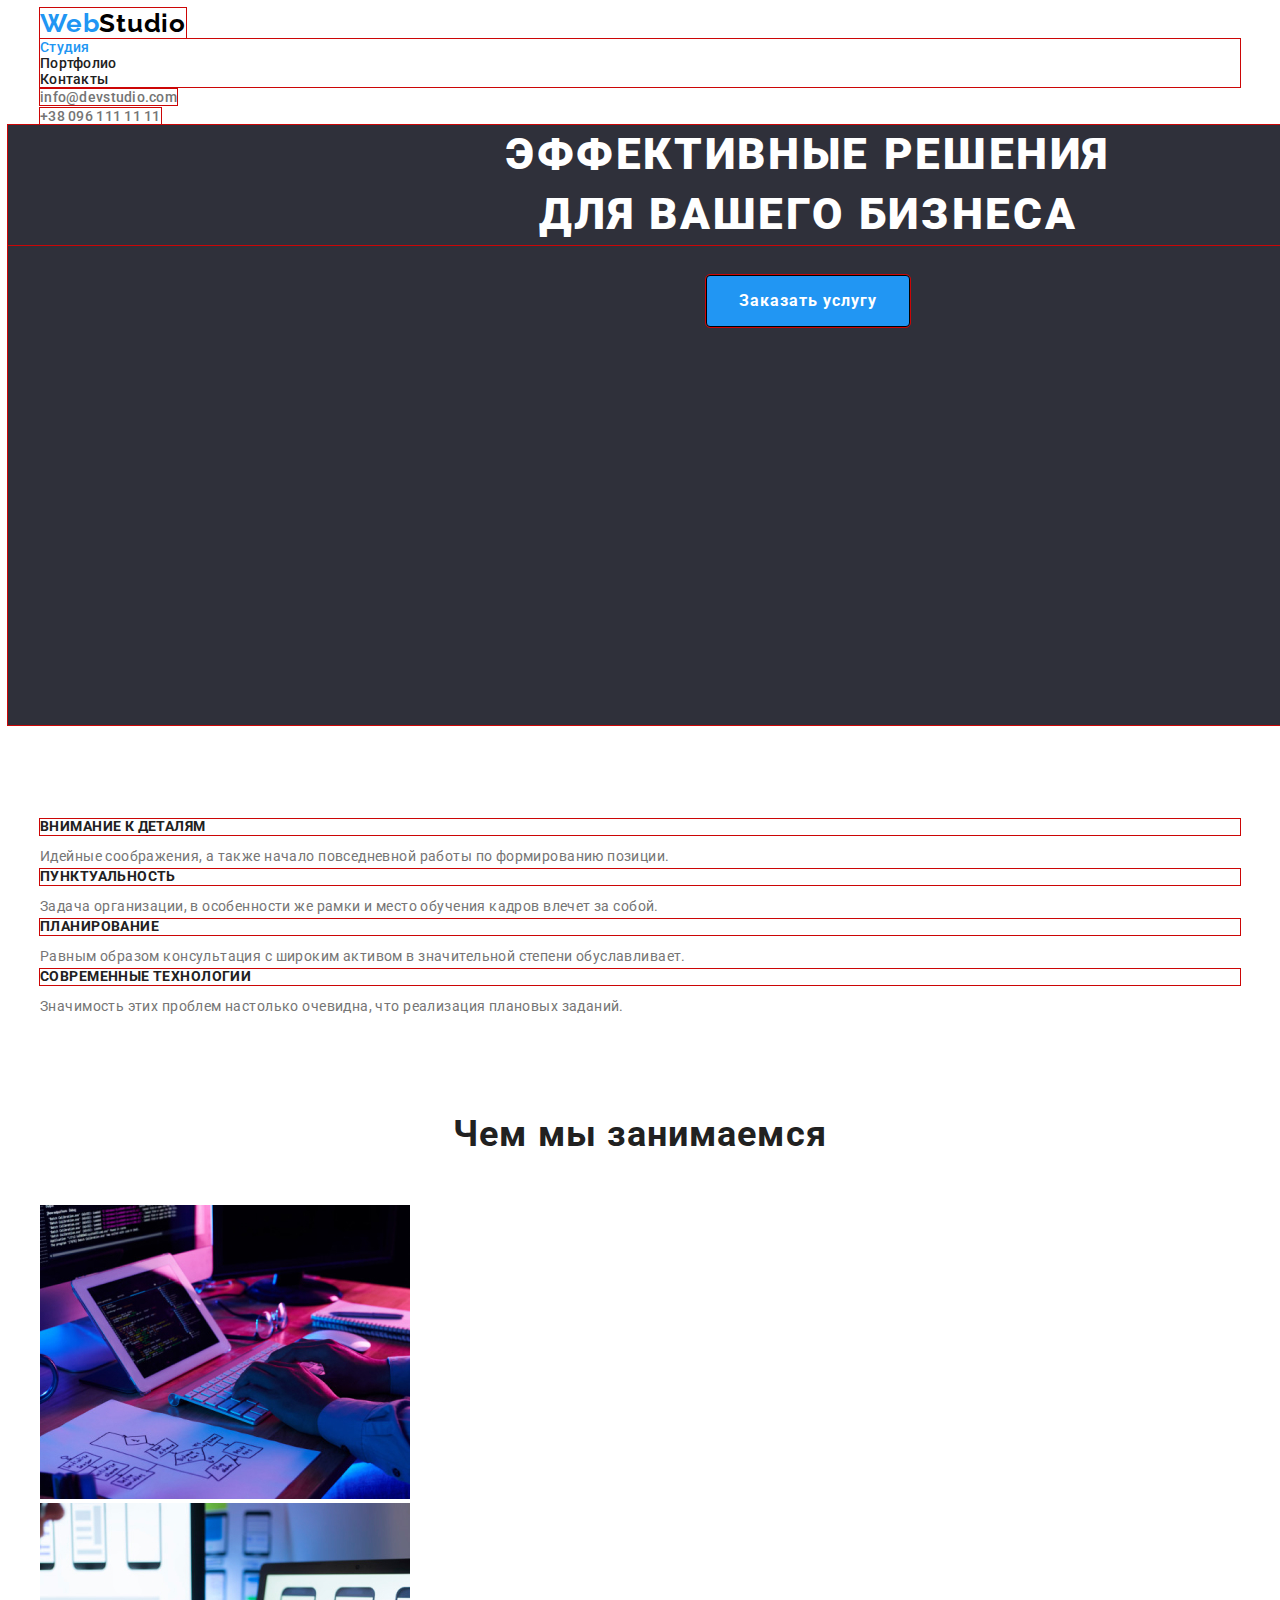
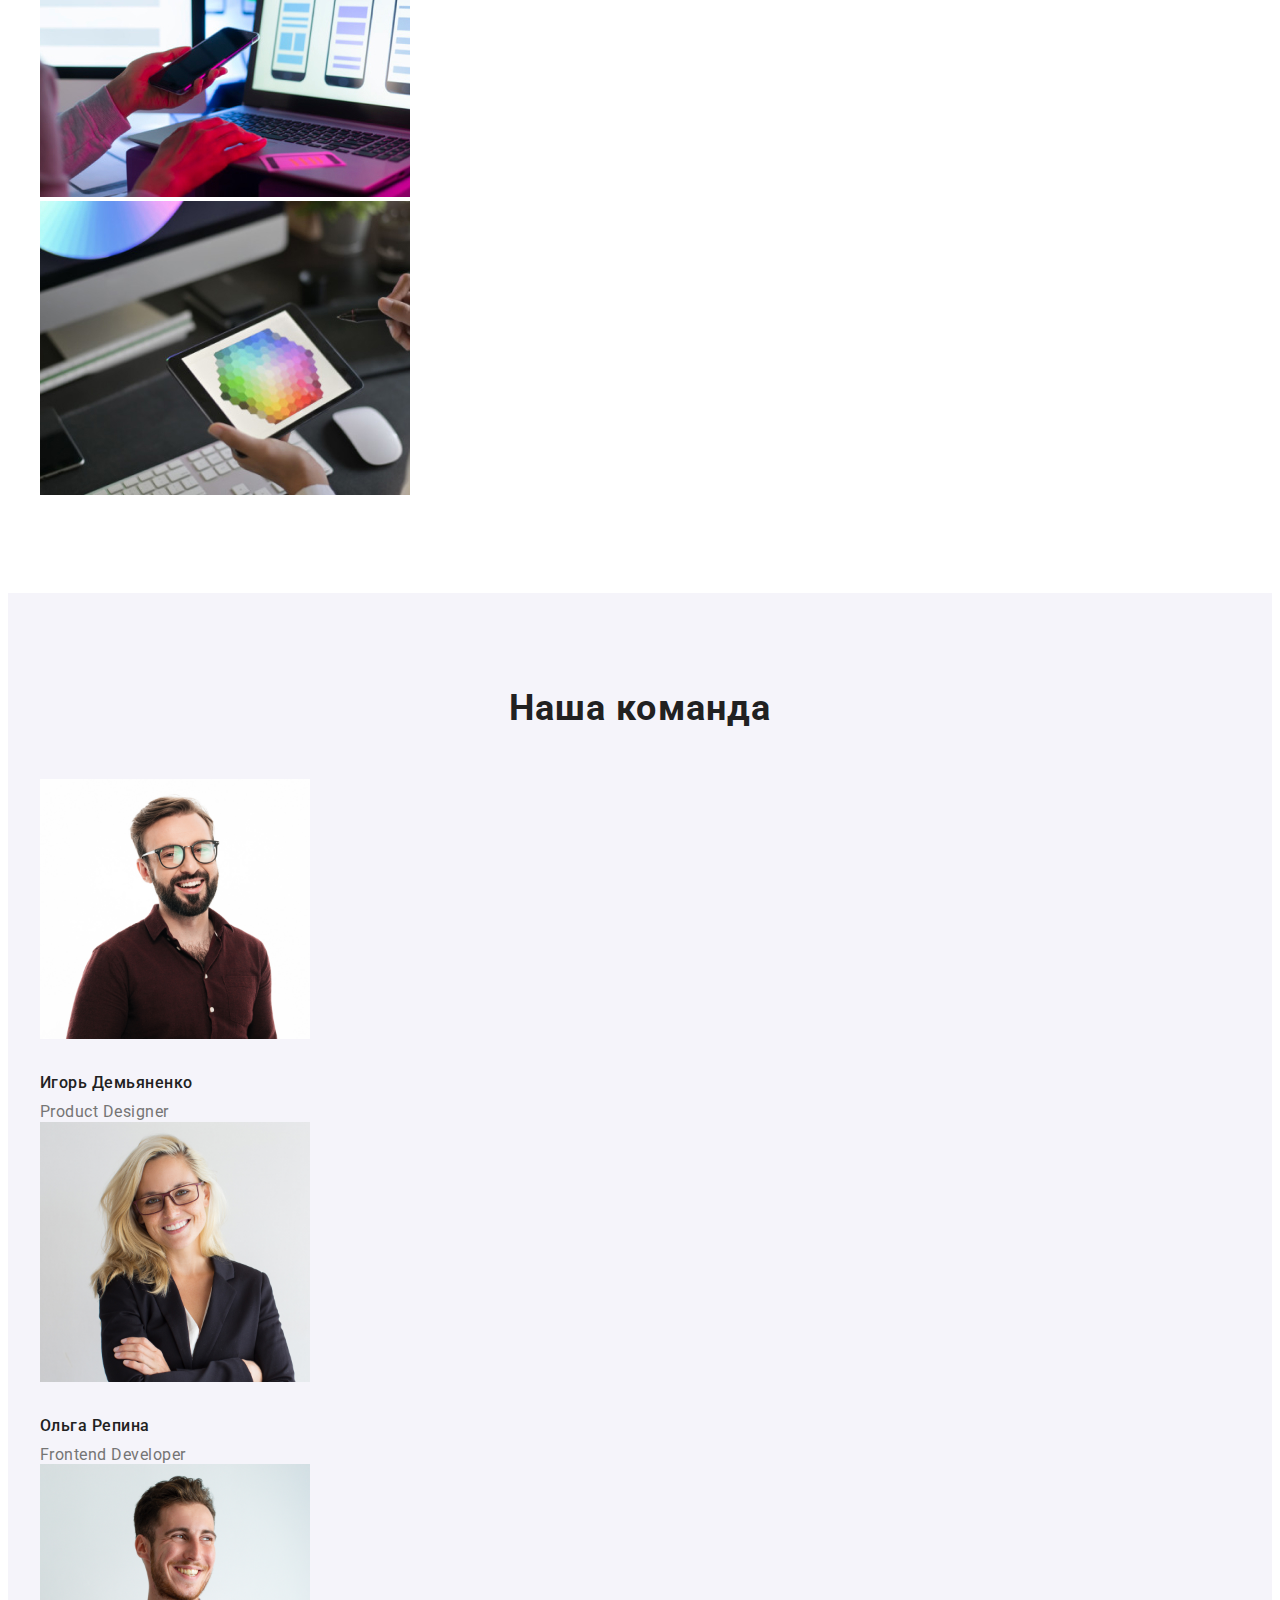
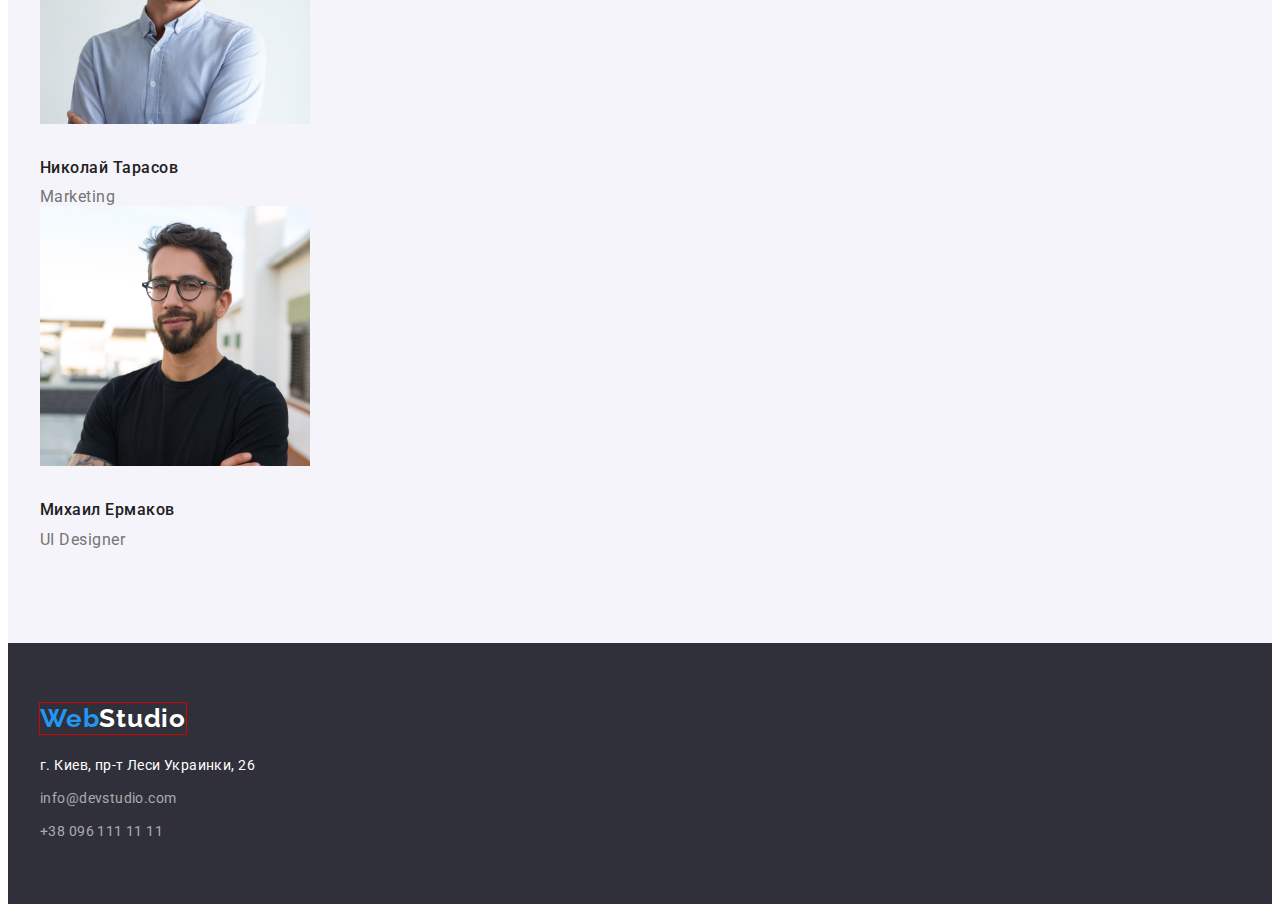
==== index.html @ 1ed5e50f "Start" ====
<!DOCTYPE html>
<html lang="ru">
<head>
    <meta charset="UTF-8">
    <meta name="viewport" content="width=device-width, initial-scale=1.0">
    <title>WebStudio</title>
    <link rel="preconnect" href="https://fonts.gstatic.com">
    <link href="https://fonts.googleapis.com/css2?family=Raleway:wght@700&family=Roboto:wght@400;500;700;900&display=swap"
        rel="stylesheet">
        <link rel="stylesheet" href="https://cdnjs.cloudflare.com/ajax/libs/modern-normalize/1.0.0/modern-normalize.min.css"
            integrity="sha512-ISS7cAi1PEhQ8jnbJpJZMd29NlhNj4AWYyLOSp2CE/CsHxTCu+r+t0D2yoJudVrd0/8fTVPUVDzY5Tvli75u/g=="
            crossorigin="anonymous" />
    <link rel="stylesheet" href="./css/styles.css">

</head>
<body>
    <header>
        <div class="container">
            <nav>
                <a href="/" class="mainlogo"> <span class="logo">Web</span>Studio </a>

                <ul class="site-nav list">               
                    <li>
                        <a href="./index.html" class="link current">Студия</a>
                    </li>
                    <li>
                        <a href="./portfolio.html" class="link">Портфолио</a>
                    </li>
                    <li>
                        <a href="#" class="link">Контакты</a>
                    </li>
                </ul>
            </nav>
            <ul class="list">
                <li>
                    <a href="mailto:info@devstudio.com" class="contact-link">info@devstudio.com</a>
                </li>
                <li>
                    <a href="tel:+380961111111" class="contact-link">+38 096 111 11 11</a>
                </li>
            </ul>
        </div>
    </header>

    <main>
         <section class="hero">
            <h1 class="hero-title">Эффективные решения <br/>для вашего бизнеса</h1>
            <a href="#" class="hero-link">Заказать услугу</a>
        </section>
       
        <section class="section paddingtop">
            <div class="container">
                <h2 class="visually-hidden">Особенности</h2>
                <ul class="list">
                    <li>
                        <h3 class="features-title">Внимание к деталям</h3>
                        <p class="text">Идейные соображения, а также начало повседневной работы по формированию позиции.</p>
                    </li>
                    <li>
                        <h3 class="features-title">Пунктуальность</h3>
                        <p class="text">
                            Задача организации, в особенности же рамки и место обучения кадров влечет за собой.
                        </p>
                    </li>
                    <li>
                        <h3 class="features-title">Планирование</h3>
                        <p class="text">
                            Равным образом консультация с широким активом в значительной степени обуславливает.
                        </p>
                    </li>
                    <li>
                        <h3 class="features-title">Современные технологии</h3>
                        <p class="text">
                            Значимость этих проблем настолько очевидна, что реализация плановых заданий.
                        </p>
                    </li>
                </ul>
            </div>
            
        </section>
        <section class="section">
            <div class="container">
                <h2 class="section-title">Чем мы занимаемся</h2>
                <ul class="features list">
                    <li>
                        <img src="./images/box1.jpg" alt="photo" width="370">
                    </li>
                    <li>
                        <img src="./images/box2.jpg" alt="photo" width="370">
                    </li>
                    <li>
                        <img src="./images/box3.jpg" alt="photo" width="370">
                    </li>
                </ul>
            </div>
        </section>
        <section class="section team paddingtop">
            <div class="container">
                <h2 class="section-title">Наша команда</h2>
                <ul class="list">
                    <li>
                        <img src="./images/igor.jpg" alt="photo-igor" width="270" class="photo">
                        <h3 class="name-title">Игорь Демьяненко</h3>
                        <p lang="en" class="text">Product Designer</p>
                    </li>
                    <li>
                        <img src="./images/olga.jpg" alt="photo-olga" width="270" class="photo">
                        <h3 class="name-title">Ольга Репина</h3>
                        <p lang="en" class="text">Frontend Developer</p>
                    </li>
                    <li>
                        <img src="./images/nikolay.jpg" alt="photo-nikolay" width="270" class="photo">
                        <h3 class="name-title">Николай Тарасов</h3>
                        <p lang="en" class="text">Marketing</p>
                    </li>
                    <li>
                        <img src="./images/mihail.jpg" alt="photo-mihail" width="270" class="photo">
                        <h3 class="name-title">Михаил Ермаков</h3>
                        <p lang="en" class="text">UI Designer</p>
                    </li>
                </ul>
            </div>
        </section>
    </main>

    <footer class="footer">
        <div class="container">
            <a href="/" class="mainlogo"> <span class="logo">Web</span>Studio </a>
            <address class="adress">
                <p class="adress-text"> г. Киев, пр-т Леси Украинки, 26 </p>
                <ul class="list">
                    <li>
                        <a href="mailto:info@devstudio.com" class="footer-link">info@devstudio.com</a>
                    </li>
                    <li>
                        <a href="tel:+380961111111" class="footer-link tel">+38 096 111 11 11</a>
                    </li>
                </ul>
            </address>
        </div>
    </footer>
    
</body>
</html>
---- css/styles.css ----
html {
  box-sizing: border-box;
}
*,
*::before,
*::after {
  box-sizing: inherit;
}
:root {
  --primary-text-color: #757575;
  --title-text-color: #212121;
  --accent-color: #2196f3;
  --background-col: #2f303a;
  --background-team: #f5f4fa;
  --primary-bg-color: #ffffff;
}

body {
  color: var(--primary-text-color);
  background-color: var(--primary-bg-color);
  font-family: 'Roboto', sans-serif;
}
.list {
  list-style: none;
  margin: 0;
  padding: 0;
}
.section {
  padding-bottom: 94px;
}
.section.paddingtop {
  padding-top: 94px;
}
.container {
  margin-left: auto;
  margin-right: auto;
  width: 1200px;
}
/* logo */

.mainlogo {
  font-family: Raleway, sans-serif;
  font-weight: 700;
  font-size: 26px;
  line-height: 1.2;
  letter-spacing: 0.03em;
  text-decoration: none;
  color: #000000;
  outline: 1px solid #cc0606;
}
.logo {
  color: var(--accent-color);
}
/* nav decoration */
.link {
  text-decoration: none;
  color: var(--title-text-color);
}
.site-nav {
  outline: 1px solid #cc0606;
  font-weight: 500;
  font-size: 14px;
  line-height: 1.15;
  letter-spacing: 0.02em;
}

.site-nav .link:hover,
.site-nav .link:focus {
  color: var(--accent-color);
}
.site-nav .link.current {
  color: var(--accent-color);
}
/* contact decoration */
.contact-link {
  outline: 1px solid #cc0606;
  font-weight: 500;
  font-size: 14px;
  line-height: 1.15;
  letter-spacing: 0.02em;
  text-decoration: none;
  color: var(--primary-text-color);
}
.contact .contact-link:focus,
.contact .contact-link:hover {
  color: var(--accent-color);
}

/* hero */
.hero {
  margin-left: auto;
  margin-right: auto;
  width: 1600px;
  height: 600px;
  outline: 1px solid #cc0606;
  text-align: center;
  background-color: var(--background-col);
  color: var(--primary-bg-color);
}
.hero-title {
  margin-top: 0;
  margin-bottom: 30px;
  outline: 1px solid #cc0606;
  text-transform: uppercase;
  font-weight: 900;
  font-size: 44px;
  line-height: 1.36;
  letter-spacing: 0.06em;
}
.hero-link {
  outline: 1px solid #cc0606;
  display: inline-block;
  border: 1px solid #000000;
  padding: 10px 32px;
  border-radius: 4px;
  background-color: var(--accent-color);
  text-decoration: none;

  color: var(--primary-bg-color);
  font-weight: 700;
  font-size: 16px;
  line-height: 1.87;
  letter-spacing: 0.06em;
}

/* features */
.section-title {
  margin-top: 0;
  margin-bottom: 50px;
  text-align: center;

  color: var(--title-text-color);
  font-weight: 700;
  font-size: 36px;
  line-height: 1.17;
  letter-spacing: 0.03em;
}

.features-title {
  margin-top: 0;
  margin-bottom: 10px;
  outline: 1px solid #cc0606;
  color: var(--title-text-color);
  text-transform: uppercase;
  font-weight: 700;
  font-size: 14px;
  line-height: 1.14;
  letter-spacing: 0.03em;
}

.text {
  margin-top: 0;
  margin-bottom: 0;
  font-weight: 400;
  font-size: 14px;
  line-height: 1.71;
  letter-spacing: 0.03em;
}
/* our team */
.team {
  background-color: var(--background-team);
}

.photo {
  margin-bottom: 30px;
}
.team .text {
  font-weight: 400;
  font-size: 16px;
  line-height: 1.2;
  letter-spacing: 0.03em;
}
.name-title {
  margin-top: 0;
  margin-bottom: 10px;
  color: var(--title-text-color);
  font-weight: 500;
  font-size: 16px;
  line-height: 1.2;
  letter-spacing: 0.03em;
}

/* footer */
.footer {
  padding: 60px 0;
  background-color: var(--background-col);
  color: var(--primary-bg-color);
}
.footer .mainlogo {
  display: inline-block;
  margin-bottom: 20px;
  color: var(--primary-bg-color);
}

.adress {
  font-style: normal;
  font-weight: 400;
  font-size: 14px;
  line-height: 1.71;
  letter-spacing: 0.03em;
}
.adress-text {
  margin-top: 0;
  margin-bottom: 9px;
}
.footer-link {
  display: inline-block;
  margin-bottom: 9px;
  text-decoration: none;
  color: rgb(255, 255, 255, 0.6);
}
.footer-link.tel {
  margin-bottom: 0;
}
/* button */
.list.btn {
  text-align: center;
}

.button {
  border: 1px solid transparent;
  border-radius: 4px;
  padding: 6px 22px;

  font-weight: 500;
  font-size: 16px;
  line-height: 1.62;
  text-align: center;
  letter-spacing: 0.03em;

  color: var(--title-text-color);
  text-decoration: none;
  background-color: var(--background-team);
}
.button:hover,
.button:focus {
  color: var(--primary-bg-color);
  background-color: var(--accent-color);
}

/* ПОРТФОЛИО */
.link.project {
  display: inline-block;
}

.project-title {
  outline: 1px solid #cc0606;
  margin-top: 0;
  margin-bottom: 4px;
  text-decoration: none;
  font-weight: 700;
  font-size: 18px;
  line-height: 2;
  letter-spacing: 0.06em;
}

.project-text {
  outline: 1px solid #cc0606;
  margin-top: 0;
  margin-bottom: 0;
  color: var(--primary-text-color);
  font-weight: 400;
  font-size: 16px;
  line-height: 1.87;
  letter-spacing: 0.03em;
}

.image {
  outline: 1px solid #cc0606;
  width: 370px;
  margin-bottom: 20px;
}
.visually-hidden {
  position: absolute;
  width: 1px;
  height: 1px;
  margin: -1px;
  border: 0;
  padding: 0;

  white-space: nowrap;
  clip-path: inset(100%);
  clip: rect(0 0 0 0);
  overflow: hidden;
}
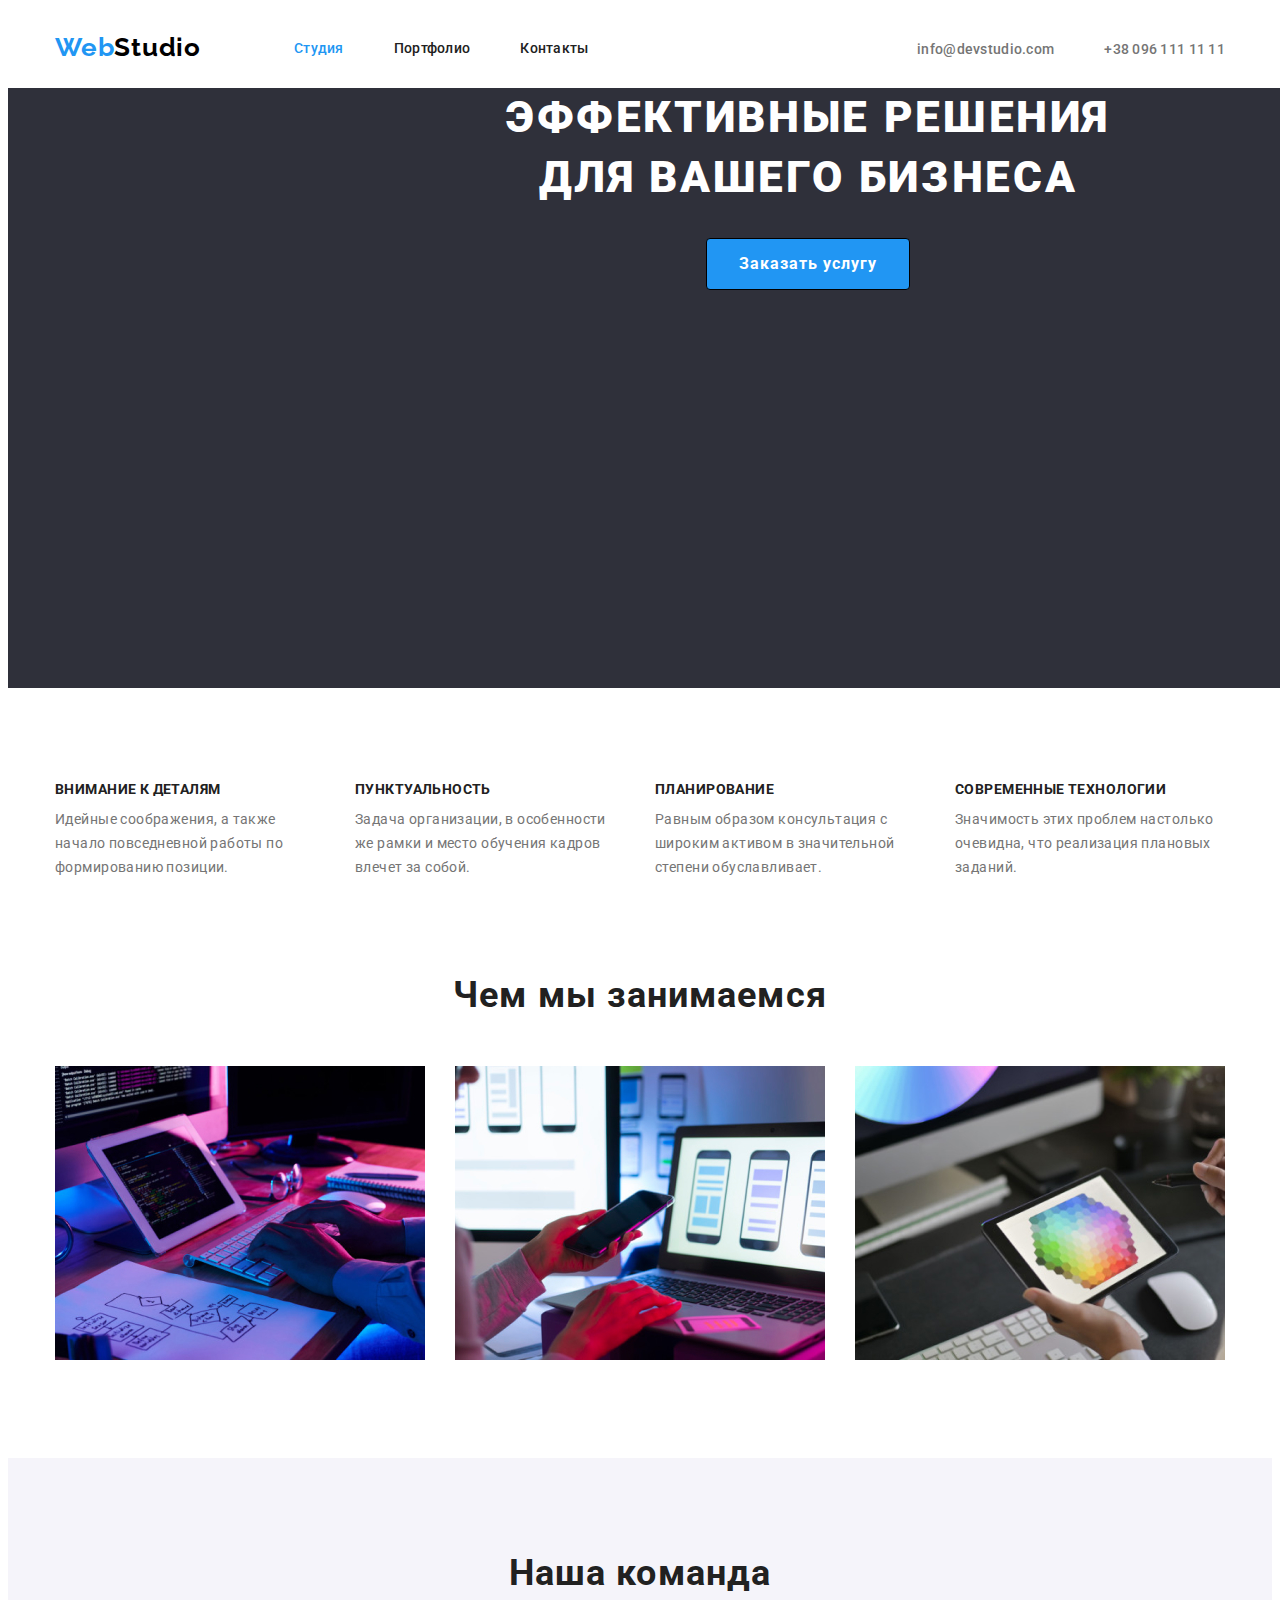
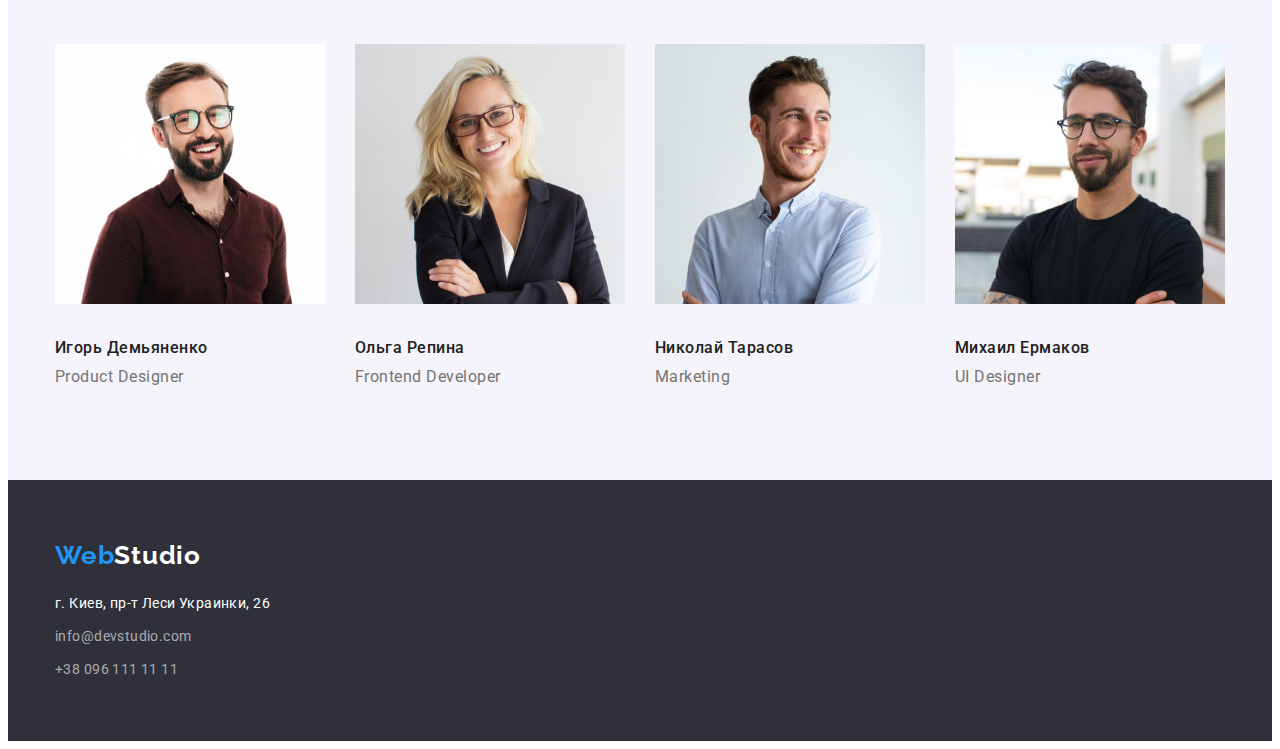
==== commit 925f1d88: "Done" ====
--- a/index.html
+++ b/index.html
@@ -15,27 +15,27 @@
 </head>
 <body>
     <header>
-        <div class="container">
-            <nav>
+        <div class="container main-nav">
+            <nav class="main-nav">
                 <a href="/" class="mainlogo"> <span class="logo">Web</span>Studio </a>
 
                 <ul class="site-nav list">               
-                    <li>
+                    <li class="item">
                         <a href="./index.html" class="link current">Студия</a>
                     </li>
-                    <li>
+                    <li class="item">
                         <a href="./portfolio.html" class="link">Портфолио</a>
                     </li>
-                    <li>
+                    <li class="item">
                         <a href="#" class="link">Контакты</a>
                     </li>
                 </ul>
             </nav>
-            <ul class="list">
-                <li>
+            <ul class="nav-contact list">
+                <li class="item">
                     <a href="mailto:info@devstudio.com" class="contact-link">info@devstudio.com</a>
                 </li>
-                <li>
+                <li class="item">
                     <a href="tel:+380961111111" class="contact-link">+38 096 111 11 11</a>
                 </li>
             </ul>
@@ -51,24 +51,24 @@
         <section class="section paddingtop">
             <div class="container">
                 <h2 class="visually-hidden">Особенности</h2>
-                <ul class="list">
-                    <li>
+                <ul class="list features">
+                    <li class="item">
                         <h3 class="features-title">Внимание к деталям</h3>
                         <p class="text">Идейные соображения, а также начало повседневной работы по формированию позиции.</p>
                     </li>
-                    <li>
+                    <li class="item">
                         <h3 class="features-title">Пунктуальность</h3>
                         <p class="text">
                             Задача организации, в особенности же рамки и место обучения кадров влечет за собой.
                         </p>
                     </li>
-                    <li>
+                    <li class="item">
                         <h3 class="features-title">Планирование</h3>
                         <p class="text">
                             Равным образом консультация с широким активом в значительной степени обуславливает.
                         </p>
                     </li>
-                    <li>
+                    <li class="item">
                         <h3 class="features-title">Современные технологии</h3>
                         <p class="text">
                             Значимость этих проблем настолько очевидна, что реализация плановых заданий.
@@ -82,13 +82,13 @@
             <div class="container">
                 <h2 class="section-title">Чем мы занимаемся</h2>
                 <ul class="features list">
-                    <li>
+                    <li class="item-img">
                         <img src="./images/box1.jpg" alt="photo" width="370">
                     </li>
-                    <li>
+                    <li class="item-img">
                         <img src="./images/box2.jpg" alt="photo" width="370">
                     </li>
-                    <li>
+                    <li class="item-img">
                         <img src="./images/box3.jpg" alt="photo" width="370">
                     </li>
                 </ul>
@@ -97,23 +97,23 @@
         <section class="section team paddingtop">
             <div class="container">
                 <h2 class="section-title">Наша команда</h2>
-                <ul class="list">
-                    <li>
+                <ul class="features list">
+                    <li class="item">
                         <img src="./images/igor.jpg" alt="photo-igor" width="270" class="photo">
                         <h3 class="name-title">Игорь Демьяненко</h3>
                         <p lang="en" class="text">Product Designer</p>
                     </li>
-                    <li>
+                    <li class="item">
                         <img src="./images/olga.jpg" alt="photo-olga" width="270" class="photo">
                         <h3 class="name-title">Ольга Репина</h3>
                         <p lang="en" class="text">Frontend Developer</p>
                     </li>
-                    <li>
+                    <li class="item">
                         <img src="./images/nikolay.jpg" alt="photo-nikolay" width="270" class="photo">
                         <h3 class="name-title">Николай Тарасов</h3>
                         <p lang="en" class="text">Marketing</p>
                     </li>
-                    <li>
+                    <li class="item">
                         <img src="./images/mihail.jpg" alt="photo-mihail" width="270" class="photo">
                         <h3 class="name-title">Михаил Ермаков</h3>
                         <p lang="en" class="text">UI Designer</p>
--- a/css/styles.css
+++ b/css/styles.css
@@ -25,6 +25,10 @@
   margin: 0;
   padding: 0;
 }
+.link {
+  text-decoration: none;
+  color: var(--title-text-color);
+}
 .section {
   padding-bottom: 94px;
 }
@@ -35,10 +39,14 @@
   margin-left: auto;
   margin-right: auto;
   width: 1200px;
+  padding: 0 15px;
 }
 /* logo */
 
 .mainlogo {
+  display: block;
+  margin-right: 93px;
+
   font-family: Raleway, sans-serif;
   font-weight: 700;
   font-size: 26px;
@@ -46,34 +54,52 @@
   letter-spacing: 0.03em;
   text-decoration: none;
   color: #000000;
-  outline: 1px solid #cc0606;
 }
 .logo {
   color: var(--accent-color);
 }
 /* nav decoration */
-.link {
-  text-decoration: none;
-  color: var(--title-text-color);
-}
+
+.main-nav {
+  display: flex;
+  align-items: center;
+}
+
 .site-nav {
-  outline: 1px solid #cc0606;
+  display: flex;
+
   font-weight: 500;
   font-size: 14px;
   line-height: 1.15;
   letter-spacing: 0.02em;
+}
+.site-nav .item + .item {
+  margin-left: 50px;
+}
+
+.site-nav .link {
+  display: block;
+  padding-bottom: 32px;
+  padding-top: 32px;
 }
 
 .site-nav .link:hover,
 .site-nav .link:focus {
   color: var(--accent-color);
 }
+
 .site-nav .link.current {
   color: var(--accent-color);
 }
 /* contact decoration */
+.nav-contact {
+  display: flex;
+  margin-left: auto;
+}
+.nav-contact .item + .item {
+  margin-left: 50px;
+}
 .contact-link {
-  outline: 1px solid #cc0606;
   font-weight: 500;
   font-size: 14px;
   line-height: 1.15;
@@ -81,8 +107,8 @@
   text-decoration: none;
   color: var(--primary-text-color);
 }
-.contact .contact-link:focus,
-.contact .contact-link:hover {
+.nav-contact .contact-link:focus,
+.nav-contact .contact-link:hover {
   color: var(--accent-color);
 }
 
@@ -92,7 +118,7 @@
   margin-right: auto;
   width: 1600px;
   height: 600px;
-  outline: 1px solid #cc0606;
+  /* outline: 1px solid #cc0606; */
   text-align: center;
   background-color: var(--background-col);
   color: var(--primary-bg-color);
@@ -100,7 +126,7 @@
 .hero-title {
   margin-top: 0;
   margin-bottom: 30px;
-  outline: 1px solid #cc0606;
+  /* outline: 1px solid #cc0606; */
   text-transform: uppercase;
   font-weight: 900;
   font-size: 44px;
@@ -108,7 +134,7 @@
   letter-spacing: 0.06em;
 }
 .hero-link {
-  outline: 1px solid #cc0606;
+  /* outline: 1px solid #cc0606; */
   display: inline-block;
   border: 1px solid #000000;
   padding: 10px 32px;
@@ -124,6 +150,20 @@
 }
 
 /* features */
+.features {
+  display: flex;
+  flex-wrap: wrap;
+}
+
+.features .item {
+  display: block;
+  width: 270px;
+  margin-right: 30px;
+}
+
+.features .item:nth-child(4n) {
+  margin-right: 0;
+}
 .section-title {
   margin-top: 0;
   margin-bottom: 50px;
@@ -139,7 +179,7 @@
 .features-title {
   margin-top: 0;
   margin-bottom: 10px;
-  outline: 1px solid #cc0606;
+  /* outline: 1px solid #cc0606; */
   color: var(--title-text-color);
   text-transform: uppercase;
   font-weight: 700;
@@ -155,6 +195,13 @@
   font-size: 14px;
   line-height: 1.71;
   letter-spacing: 0.03em;
+}
+/* Чем мы занимаемся */
+.features .item-img {
+  margin-right: 30px;
+}
+.features .item-img:nth-child(3n) {
+  margin-right: 0;
 }
 /* our team */
 .team {
@@ -212,11 +259,20 @@
 .footer-link.tel {
   margin-bottom: 0;
 }
+
+/* ПОРТФОЛИО */
+
 /* button */
 .list.btn {
+  display: flex;
+  justify-content: center;
   text-align: center;
-}
-
+  margin-bottom: 50px;
+}
+
+.list.btn .item + .item {
+  margin-left: 8px;
+}
 .button {
   border: 1px solid transparent;
   border-radius: 4px;
@@ -238,15 +294,32 @@
   background-color: var(--accent-color);
 }
 
-/* ПОРТФОЛИО */
-.link.project {
-  display: inline-block;
-}
-
+/* cards */
+.features .project {
+  width: calc((100%-60px) / 3);
+  margin-bottom: 30px;
+}
+
+.features .project:nth-last-child(-n + 3) {
+  margin-bottom: 0;
+}
+
+ {
+  display: inline-block;
+  text-decoration: none;
+  color: var(--title-text-color);
+}
+
+.link-project {
+  display: inline-block;
+  text-decoration: none;
+  color: var(--title-text-color);
+}
 .project-title {
-  outline: 1px solid #cc0606;
+  padding: 0 24px;
   margin-top: 0;
   margin-bottom: 4px;
+
   text-decoration: none;
   font-weight: 700;
   font-size: 18px;
@@ -255,9 +328,10 @@
 }
 
 .project-text {
-  outline: 1px solid #cc0606;
+  padding: 0 24px;
   margin-top: 0;
   margin-bottom: 0;
+
   color: var(--primary-text-color);
   font-weight: 400;
   font-size: 16px;
@@ -266,7 +340,6 @@
 }
 
 .image {
-  outline: 1px solid #cc0606;
   width: 370px;
   margin-bottom: 20px;
 }
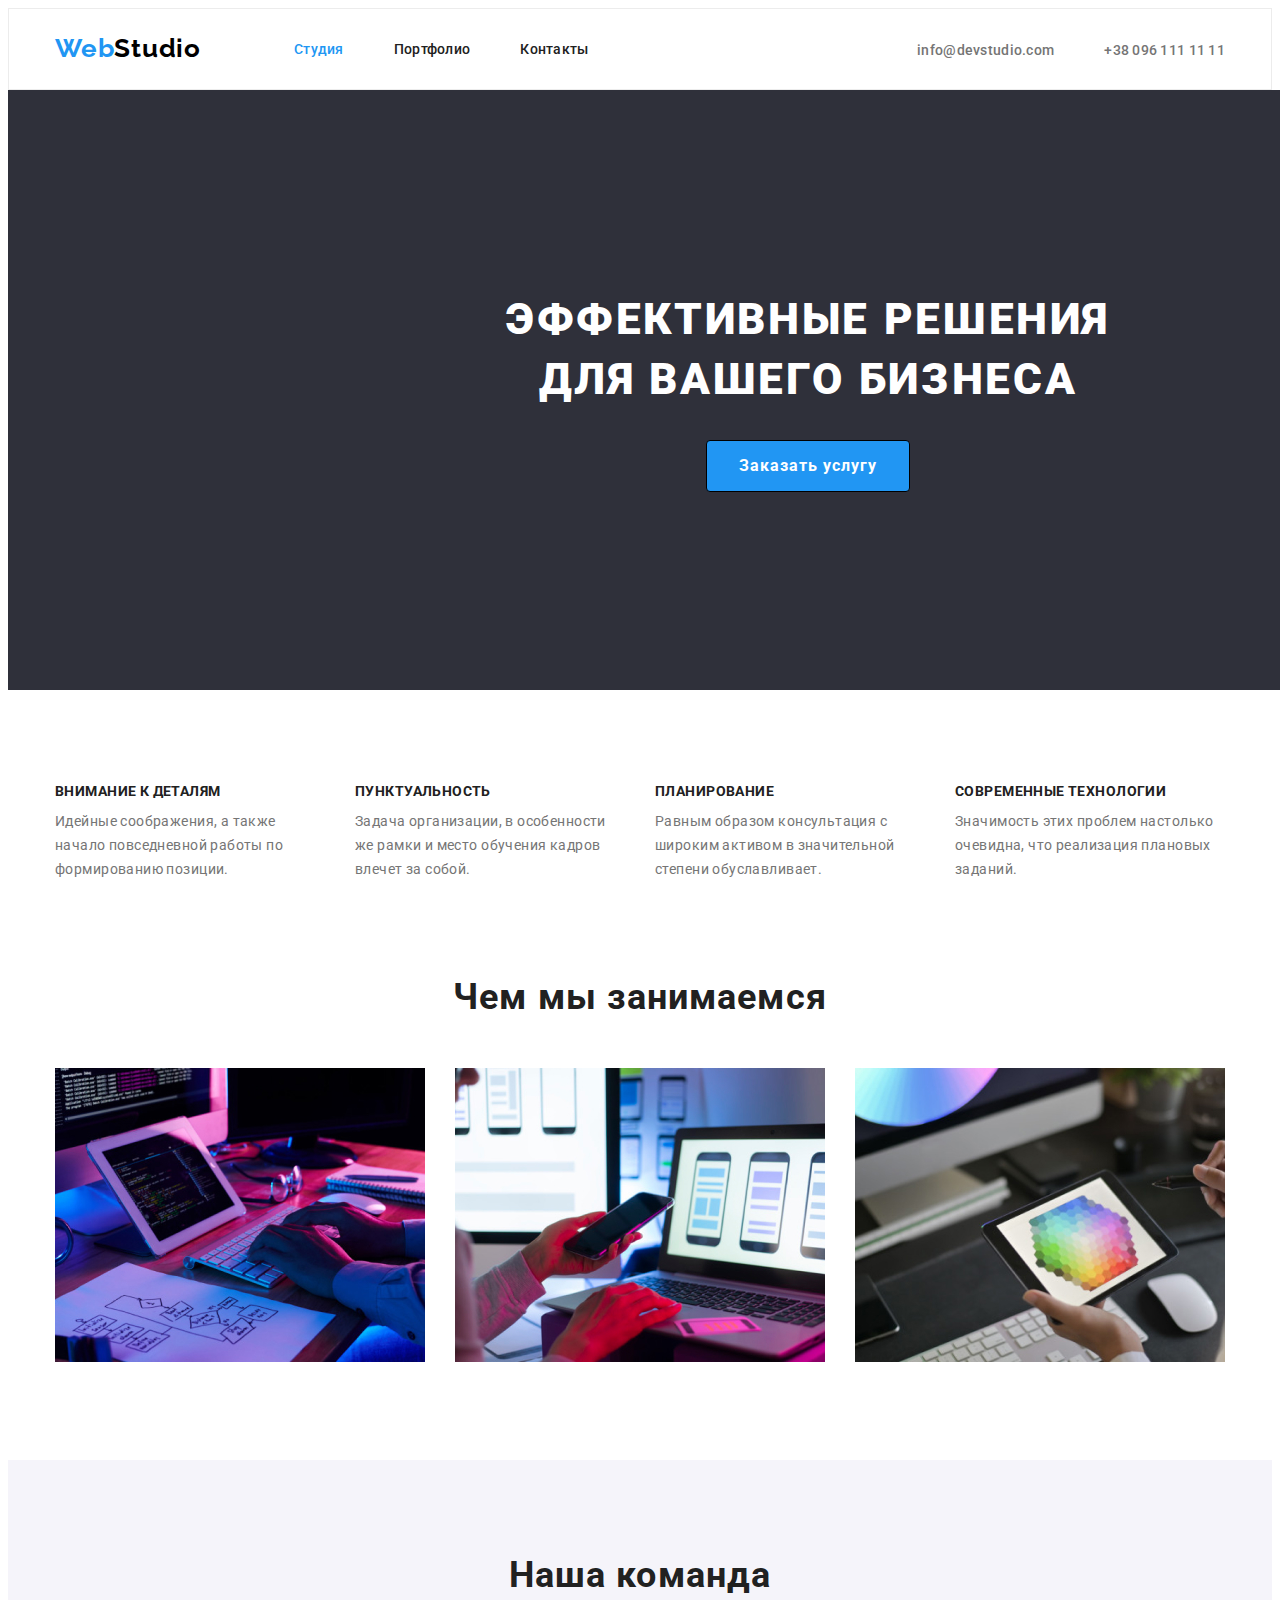
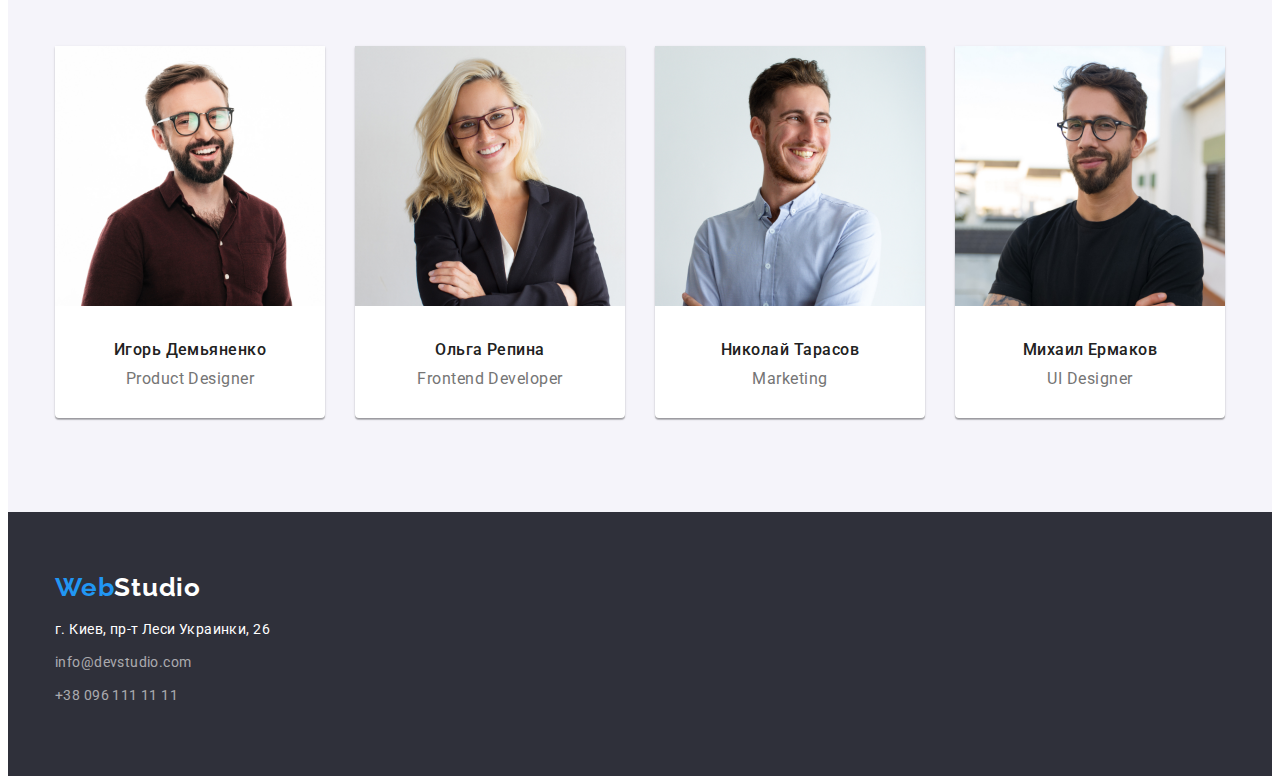
==== commit 58502ec1: "error correction" ====
--- a/index.html
+++ b/index.html
@@ -14,7 +14,7 @@
 
 </head>
 <body>
-    <header>
+    <header class="header">
         <div class="container main-nav">
             <nav class="main-nav">
                 <a href="/" class="mainlogo"> <span class="logo">Web</span>Studio </a>
@@ -48,7 +48,7 @@
             <a href="#" class="hero-link">Заказать услугу</a>
         </section>
        
-        <section class="section paddingtop">
+        <section class="section">
             <div class="container">
                 <h2 class="visually-hidden">Особенности</h2>
                 <ul class="list features">
@@ -78,7 +78,7 @@
             </div>
             
         </section>
-        <section class="section">
+        <section class="section  paddingtop">
             <div class="container">
                 <h2 class="section-title">Чем мы занимаемся</h2>
                 <ul class="features list">
@@ -94,29 +94,37 @@
                 </ul>
             </div>
         </section>
-        <section class="section team paddingtop">
+        <section class="section team">
             <div class="container">
                 <h2 class="section-title">Наша команда</h2>
                 <ul class="features list">
-                    <li class="item">
+                    <li class="item team-ietm">
                         <img src="./images/igor.jpg" alt="photo-igor" width="270" class="photo">
-                        <h3 class="name-title">Игорь Демьяненко</h3>
-                        <p lang="en" class="text">Product Designer</p>
+                        <div class="team-text">
+                            <h3 class="name-title">Игорь Демьяненко</h3>
+                            <p lang="en" class="text">Product Designer</p>
+                        </div>
                     </li>
-                    <li class="item">
+                    <li class="item team-ietm">
                         <img src="./images/olga.jpg" alt="photo-olga" width="270" class="photo">
-                        <h3 class="name-title">Ольга Репина</h3>
-                        <p lang="en" class="text">Frontend Developer</p>
+                        <div class="team-text">
+                            <h3 class="name-title">Ольга Репина</h3>
+                            <p lang="en" class="text">Frontend Developer</p>
+                        </div>
                     </li>
-                    <li class="item">
+                    <li class="item team-ietm">
                         <img src="./images/nikolay.jpg" alt="photo-nikolay" width="270" class="photo">
-                        <h3 class="name-title">Николай Тарасов</h3>
-                        <p lang="en" class="text">Marketing</p>
+                        <div class="team-text">
+                            <h3 class="name-title">Николай Тарасов</h3>
+                            <p lang="en" class="text">Marketing</p>
+                        </div>
                     </li>
-                    <li class="item">
+                    <li class="item team-ietm">
                         <img src="./images/mihail.jpg" alt="photo-mihail" width="270" class="photo">
-                        <h3 class="name-title">Михаил Ермаков</h3>
-                        <p lang="en" class="text">UI Designer</p>
+                        <div class="team-text">
+                            <h3 class="name-title">Михаил Ермаков</h3>
+                            <p lang="en" class="text">UI Designer</p>
+                        </div>
                     </li>
                 </ul>
             </div>
@@ -129,10 +137,10 @@
             <address class="adress">
                 <p class="adress-text"> г. Киев, пр-т Леси Украинки, 26 </p>
                 <ul class="list">
-                    <li>
+                    <li class="footer-item">
                         <a href="mailto:info@devstudio.com" class="footer-link">info@devstudio.com</a>
                     </li>
-                    <li>
+                    <li class="footer-item"> 
                         <a href="tel:+380961111111" class="footer-link tel">+38 096 111 11 11</a>
                     </li>
                 </ul>
--- a/css/styles.css
+++ b/css/styles.css
@@ -31,9 +31,10 @@
 }
 .section {
   padding-bottom: 94px;
+  padding-top: 94px;
 }
 .section.paddingtop {
-  padding-top: 94px;
+  padding-top: 0px;
 }
 .container {
   margin-left: auto;
@@ -41,11 +42,14 @@
   width: 1200px;
   padding: 0 15px;
 }
+/* HEDER */
+.header {
+  border: 1px solid #ececec;
+}
 /* logo */
 
 .mainlogo {
   display: block;
-  margin-right: 93px;
 
   font-family: Raleway, sans-serif;
   font-weight: 700;
@@ -67,6 +71,7 @@
 
 .site-nav {
   display: flex;
+  margin-left: 93px;
 
   font-weight: 500;
   font-size: 14px;
@@ -112,13 +117,13 @@
   color: var(--accent-color);
 }
 
-/* hero */
+/* hero!!!!!!! */
 .hero {
+  padding-top: 200px;
   margin-left: auto;
   margin-right: auto;
   width: 1600px;
-  height: 600px;
-  /* outline: 1px solid #cc0606; */
+  min-height: 600px;
   text-align: center;
   background-color: var(--background-col);
   color: var(--primary-bg-color);
@@ -207,16 +212,24 @@
 .team {
   background-color: var(--background-team);
 }
-
-.photo {
-  margin-bottom: 30px;
-}
+.team-ietm {
+  background: #ffffff;
+  border-radius: 0 0 4px 4px;
+  box-shadow: 0px 1px 3px rgba(0, 0, 0, 0.12), 0px 1px 1px rgba(0, 0, 0, 0.14),
+    0px 2px 1px rgba(0, 0, 0, 0.2);
+}
+.team-text {
+  padding: 30px;
+  text-align: center;
+}
+
 .team .text {
   font-weight: 400;
   font-size: 16px;
   line-height: 1.2;
   letter-spacing: 0.03em;
 }
+
 .name-title {
   margin-top: 0;
   margin-bottom: 10px;
@@ -235,7 +248,6 @@
 }
 .footer .mainlogo {
   display: inline-block;
-  margin-bottom: 20px;
   color: var(--primary-bg-color);
 }
 
@@ -247,12 +259,13 @@
   letter-spacing: 0.03em;
 }
 .adress-text {
-  margin-top: 0;
+  margin-bottom: 9px;
+}
+.footer-item {
   margin-bottom: 9px;
 }
 .footer-link {
   display: inline-block;
-  margin-bottom: 9px;
   text-decoration: none;
   color: rgb(255, 255, 255, 0.6);
 }
@@ -296,30 +309,30 @@
 
 /* cards */
 .features .project {
-  width: calc((100%-60px) / 3);
+  width: 370px;
+  margin-right: 30px;
   margin-bottom: 30px;
+}
+.features .project:nth-child(3n) {
+  margin-right: 0;
 }
 
 .features .project:nth-last-child(-n + 3) {
   margin-bottom: 0;
 }
 
- {
-  display: inline-block;
-  text-decoration: none;
-  color: var(--title-text-color);
-}
-
 .link-project {
   display: inline-block;
   text-decoration: none;
   color: var(--title-text-color);
 }
+.project-box {
+  padding: 20px 24px;
+  border-bottom: 1px solid #eeeeee;
+}
+
 .project-title {
-  padding: 0 24px;
-  margin-top: 0;
-  margin-bottom: 4px;
-
+  margin: 0 0 4px 0;
   text-decoration: none;
   font-weight: 700;
   font-size: 18px;
@@ -328,7 +341,6 @@
 }
 
 .project-text {
-  padding: 0 24px;
   margin-top: 0;
   margin-bottom: 0;
 
@@ -339,10 +351,6 @@
   letter-spacing: 0.03em;
 }
 
-.image {
-  width: 370px;
-  margin-bottom: 20px;
-}
 .visually-hidden {
   position: absolute;
   width: 1px;
